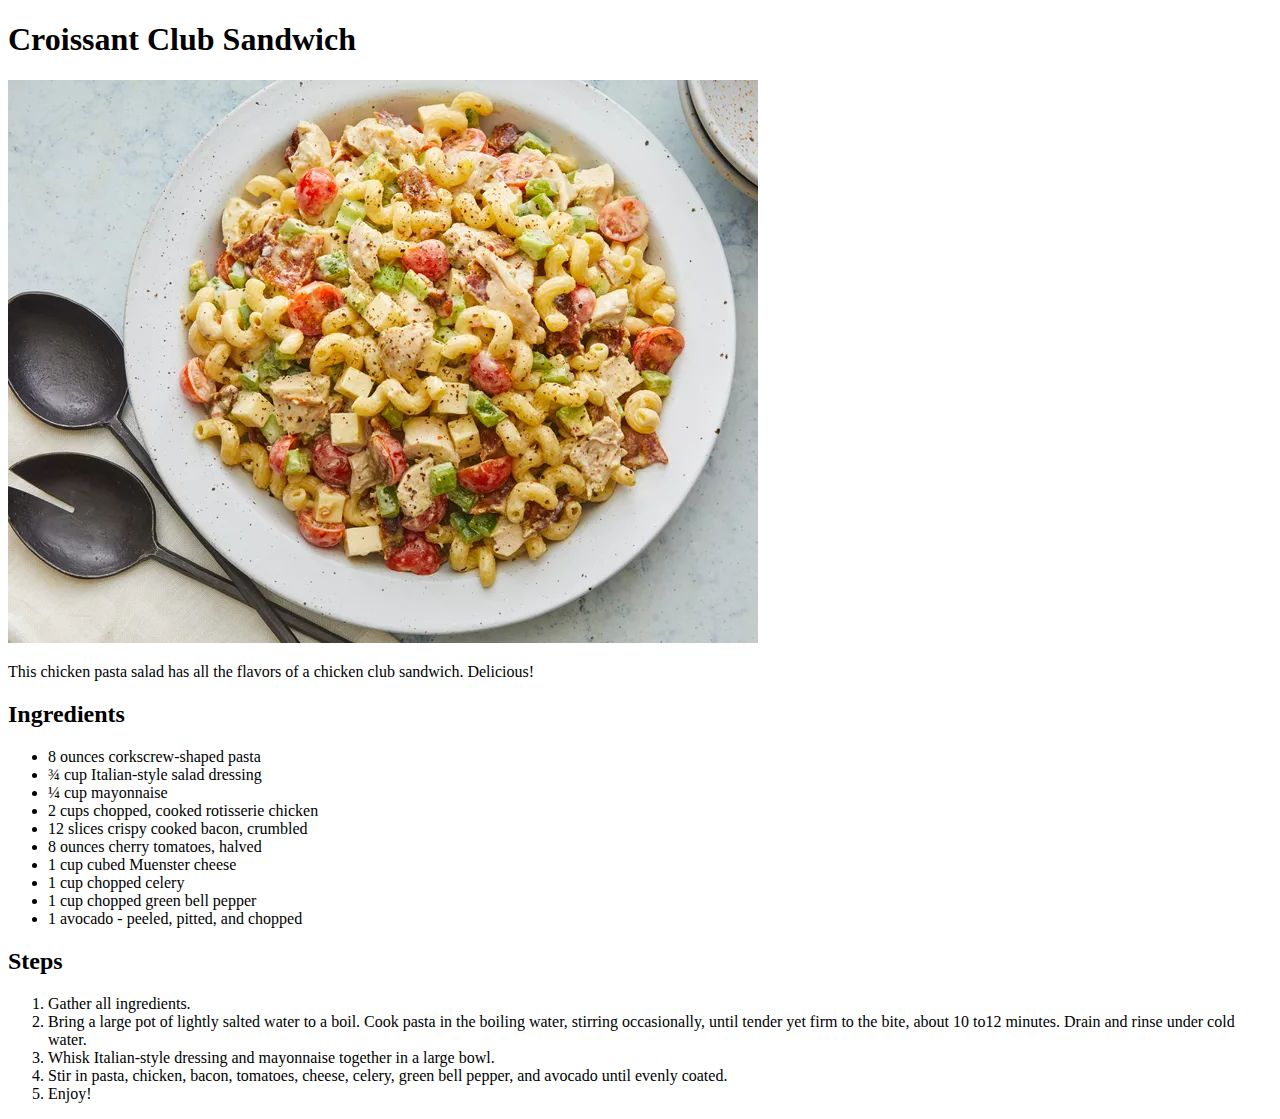
==== recipes/pasta.html @ b779a587 "Add two more recipes, pasta.html and sandwich.html" ====
<!DOCTYPE html>
<html lang="en">
<head>
  <meta charset="UTF-8">
  <meta name="viewport" content="width=device-width, initial-scale=1.0">
  <title>Odin Recipes</title>
</head>
<body>
  <h1>Croissant Club Sandwich</h1>
  <img src="../img/pasta.jpg" alt="Chicken Club Pasta Salad">
  <p>This chicken pasta salad has all the flavors of a chicken club sandwich. Delicious!</p>
  <h2>Ingredients</h2>
    <ul>
      <li>8 ounces corkscrew-shaped pasta</li>
      <li>¾ cup Italian-style salad dressing</li>
      <li>¼ cup mayonnaise</li>
      <li>2 cups chopped, cooked rotisserie chicken</li>
      <li>12 slices crispy cooked bacon, crumbled</li>
      <li>8 ounces cherry tomatoes, halved</li>
      <li>1 cup cubed Muenster cheese</li>
      <li>1 cup chopped celery</li>
      <li>1 cup chopped green bell pepper</li>
      <li>1 avocado - peeled, pitted, and chopped</li>
    </ul>
  <h2>Steps</h2>
    <ol>
      <li>Gather all ingredients.</li>
      <li>Bring a large pot of lightly salted water to a boil. Cook pasta in the boiling water, stirring occasionally, until tender yet firm to the bite, about 10 to12 minutes. Drain and rinse under cold water.</li>
      <li>Whisk Italian-style dressing and mayonnaise together in a large bowl.</li>
      <li>Stir in pasta, chicken, bacon, tomatoes, cheese, celery, green bell pepper, and avocado until evenly coated.</li>
      <li>Enjoy!</li>
    </ol>
</body>
</html>
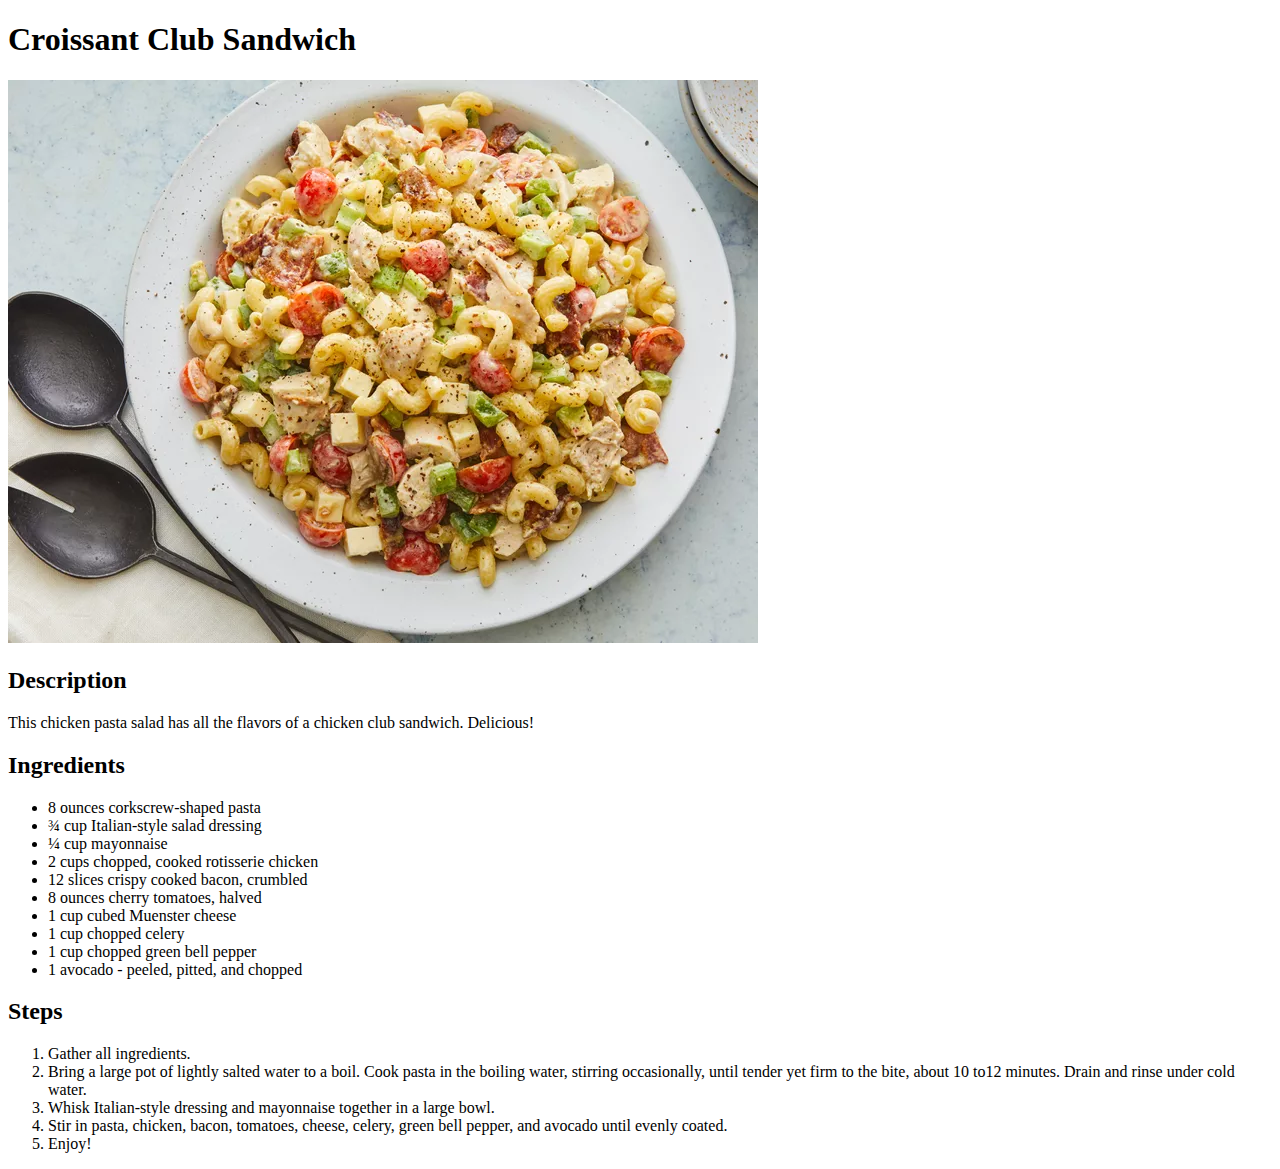
==== commit f4469acf: "Add Description heading to the three recipes" ====
--- a/recipes/pasta.html
+++ b/recipes/pasta.html
@@ -8,6 +8,7 @@
 <body>
   <h1>Croissant Club Sandwich</h1>
   <img src="../img/pasta.jpg" alt="Chicken Club Pasta Salad">
+  <h2>Description</h2>
   <p>This chicken pasta salad has all the flavors of a chicken club sandwich. Delicious!</p>
   <h2>Ingredients</h2>
     <ul>
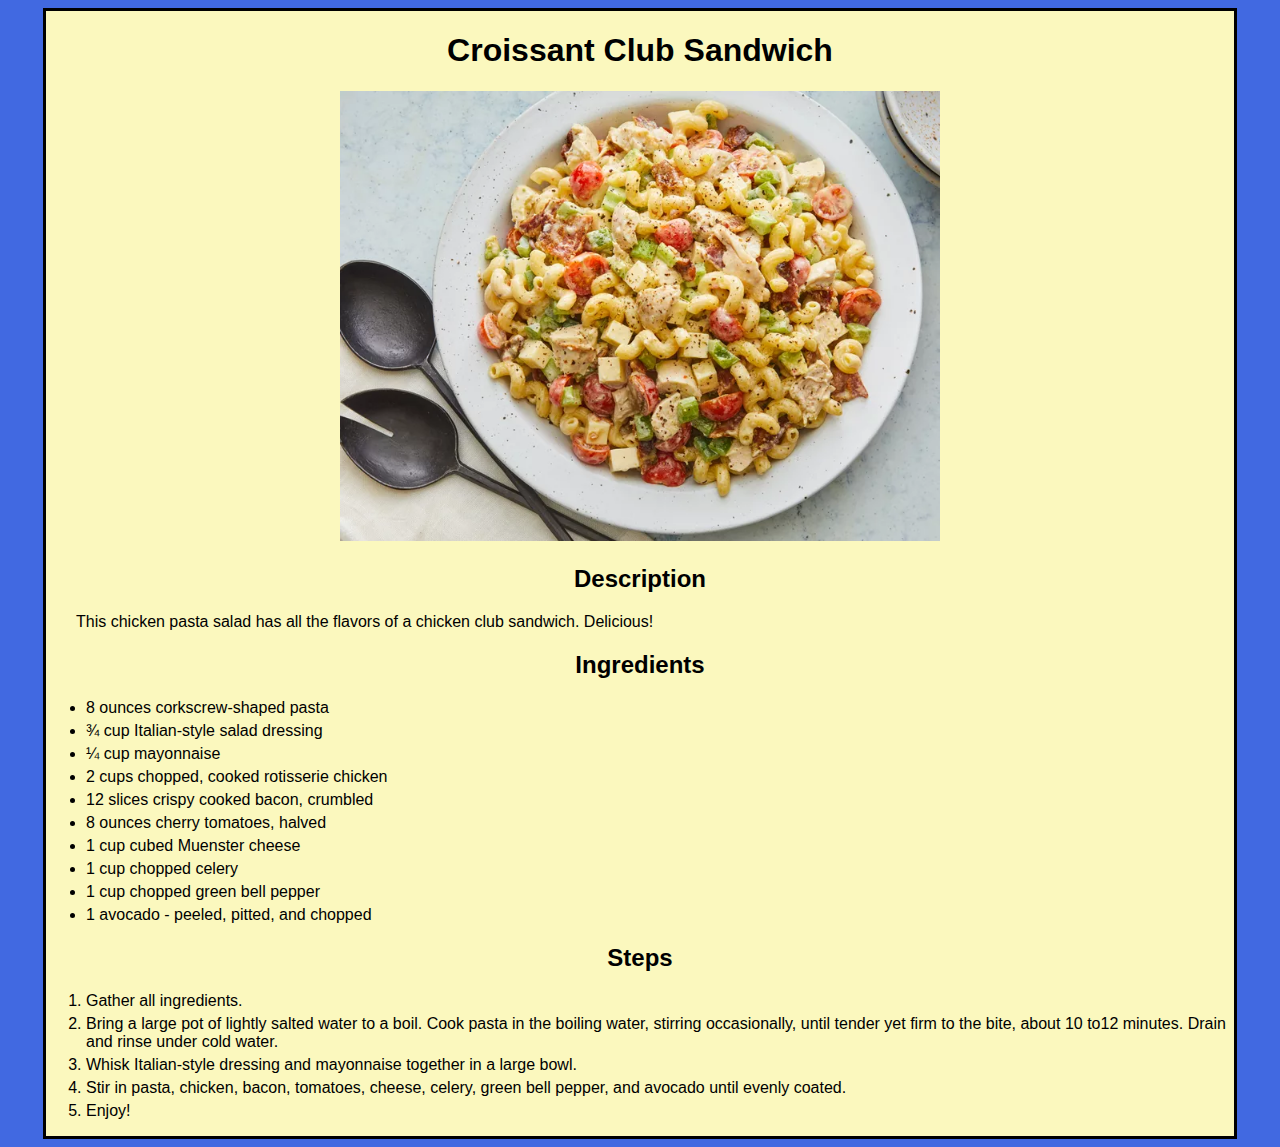
==== commit eebccc11: "Add styles.css" ====
--- a/recipes/pasta.html
+++ b/recipes/pasta.html
@@ -4,32 +4,37 @@
   <meta charset="UTF-8">
   <meta name="viewport" content="width=device-width, initial-scale=1.0">
   <title>Odin Recipes</title>
+  <link rel="stylesheet" href="../styles.css">
 </head>
 <body>
-  <h1>Croissant Club Sandwich</h1>
-  <img src="../img/pasta.jpg" alt="Chicken Club Pasta Salad">
-  <h2>Description</h2>
-  <p>This chicken pasta salad has all the flavors of a chicken club sandwich. Delicious!</p>
-  <h2>Ingredients</h2>
-    <ul>
-      <li>8 ounces corkscrew-shaped pasta</li>
-      <li>¾ cup Italian-style salad dressing</li>
-      <li>¼ cup mayonnaise</li>
-      <li>2 cups chopped, cooked rotisserie chicken</li>
-      <li>12 slices crispy cooked bacon, crumbled</li>
-      <li>8 ounces cherry tomatoes, halved</li>
-      <li>1 cup cubed Muenster cheese</li>
-      <li>1 cup chopped celery</li>
-      <li>1 cup chopped green bell pepper</li>
-      <li>1 avocado - peeled, pitted, and chopped</li>
-    </ul>
-  <h2>Steps</h2>
-    <ol>
-      <li>Gather all ingredients.</li>
-      <li>Bring a large pot of lightly salted water to a boil. Cook pasta in the boiling water, stirring occasionally, until tender yet firm to the bite, about 10 to12 minutes. Drain and rinse under cold water.</li>
-      <li>Whisk Italian-style dressing and mayonnaise together in a large bowl.</li>
-      <li>Stir in pasta, chicken, bacon, tomatoes, cheese, celery, green bell pepper, and avocado until evenly coated.</li>
-      <li>Enjoy!</li>
-    </ol>
+  <div class="content box">
+    <h1>Croissant Club Sandwich</h1>
+    <div class="picture">
+      <img src="../img/pasta.jpg" alt="Chicken Club Pasta Salad">
+    </div>
+    <h2>Description</h2>
+    <p class="description">This chicken pasta salad has all the flavors of a chicken club sandwich. Delicious!</p>
+    <h2>Ingredients</h2>
+      <ul>
+        <li>8 ounces corkscrew-shaped pasta</li>
+        <li>¾ cup Italian-style salad dressing</li>
+        <li>¼ cup mayonnaise</li>
+        <li>2 cups chopped, cooked rotisserie chicken</li>
+        <li>12 slices crispy cooked bacon, crumbled</li>
+        <li>8 ounces cherry tomatoes, halved</li>
+        <li>1 cup cubed Muenster cheese</li>
+        <li>1 cup chopped celery</li>
+        <li>1 cup chopped green bell pepper</li>
+        <li>1 avocado - peeled, pitted, and chopped</li>
+      </ul>
+    <h2>Steps</h2>
+      <ol>
+        <li>Gather all ingredients.</li>
+        <li>Bring a large pot of lightly salted water to a boil. Cook pasta in the boiling water, stirring occasionally, until tender yet firm to the bite, about 10 to12 minutes. Drain and rinse under cold water.</li>
+        <li>Whisk Italian-style dressing and mayonnaise together in a large bowl.</li>
+        <li>Stir in pasta, chicken, bacon, tomatoes, cheese, celery, green bell pepper, and avocado until evenly coated.</li>
+        <li>Enjoy!</li>
+      </ol>
+  </div>
 </body>
 </html>--- a/styles.css
+++ b/styles.css
@@ -0,0 +1,44 @@
+body {
+  font-family: Verdana, Geneva, Tahoma, sans-serif;
+  background-color: royalblue;
+}
+
+.box {
+  border: solid;
+  margin: 5px 35px;
+  background-color: #FBF8BE;
+}
+
+h1 {
+  text-align: center;
+}
+
+.menu-title {
+  text-align: center;
+}
+
+li {
+  margin: 5px auto;
+}
+
+.sushi {
+  width: 100;
+}
+
+h2 {
+  text-align: center;
+}
+
+.description {
+  margin: auto 30px;
+}
+
+div > img {
+  height: auto;
+  width: 600px;
+}
+
+.picture {
+  text-align: center;
+}
+
